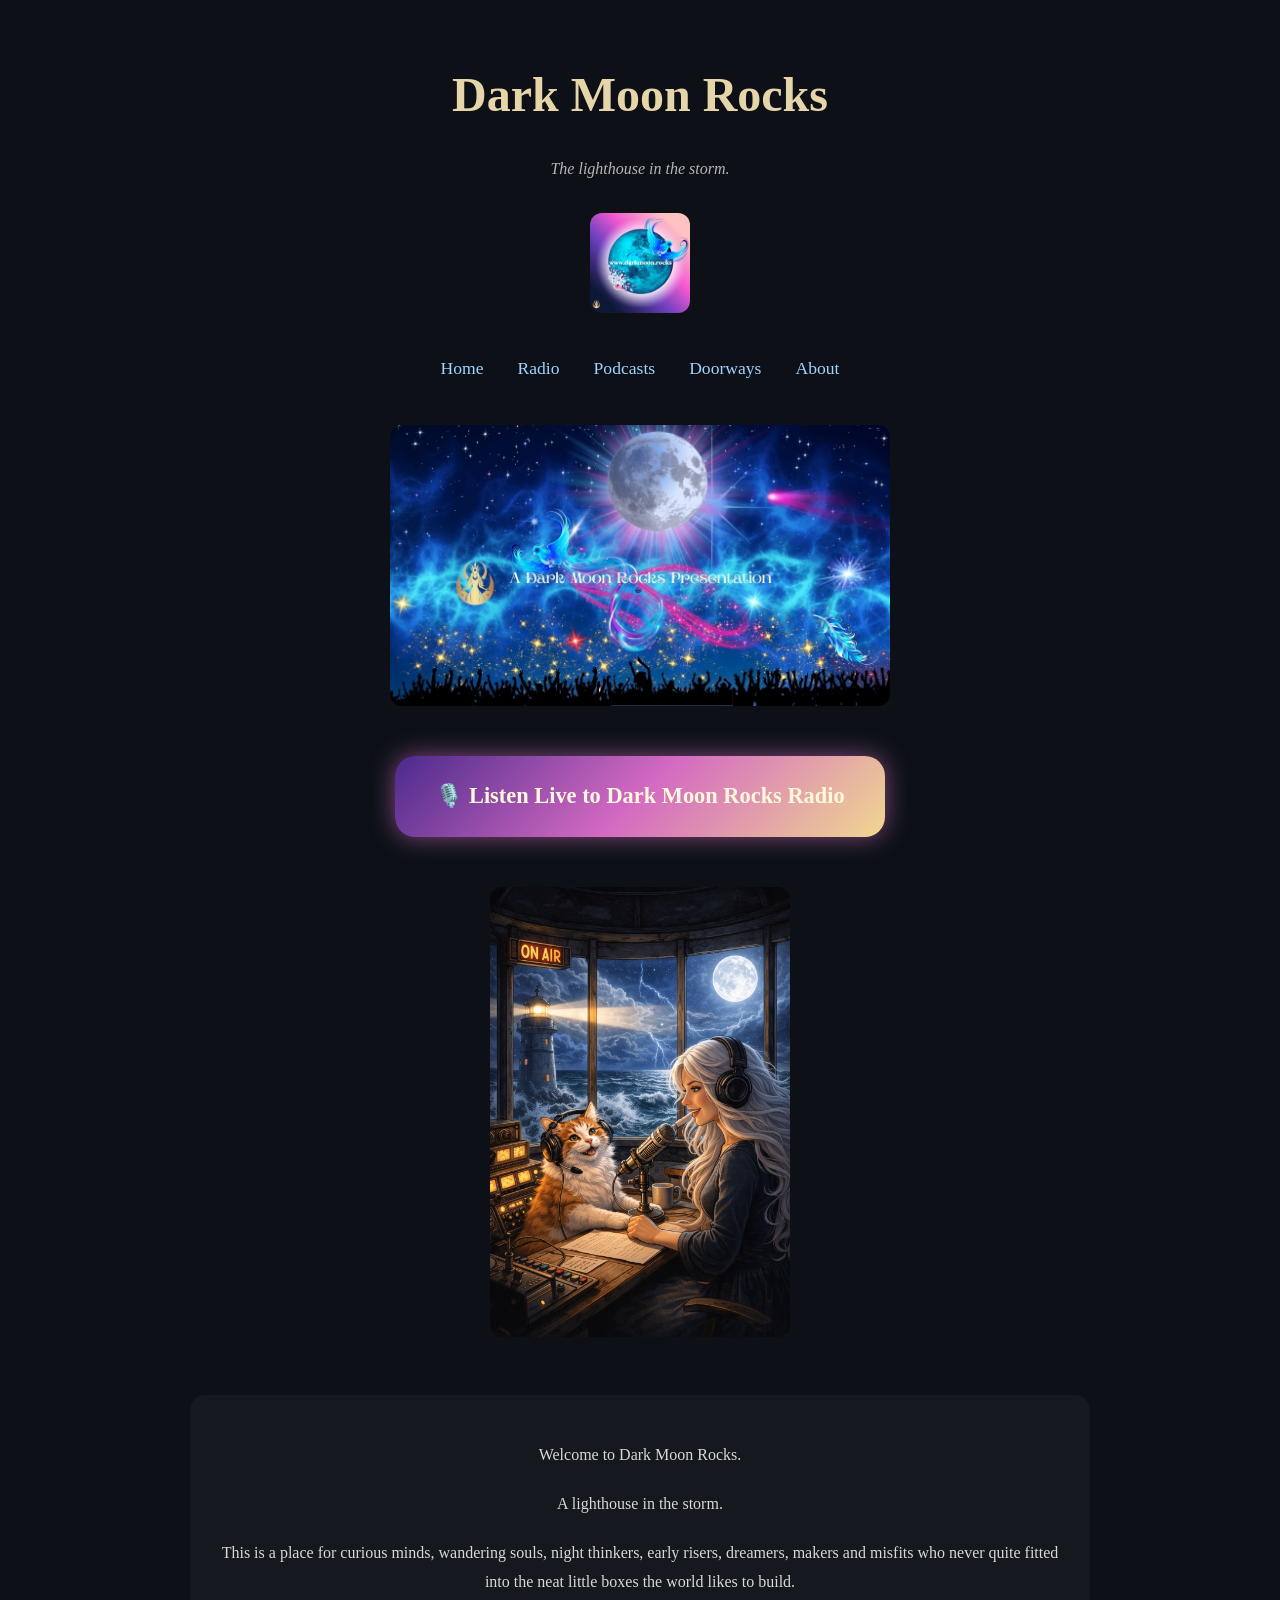
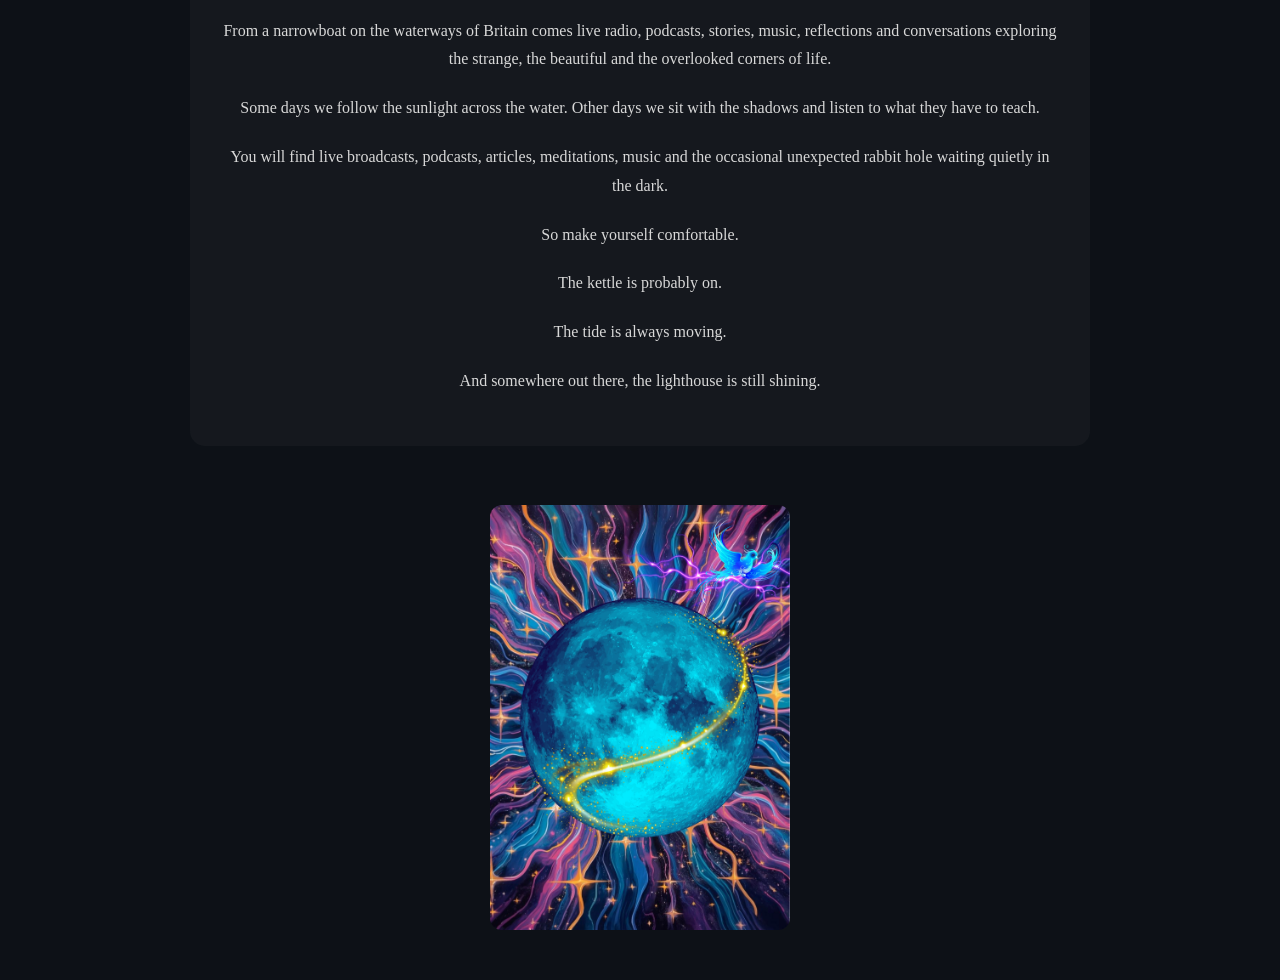
==== index.html @ 667dc3e7 "Add files via upload" ====
<!DOCTYPE html>
<html>
<head>
    <title>Dark Moon Rocks</title>
    <link rel="stylesheet" href="styles.css">
</head>

<body>

    <h1>Dark Moon Rocks</h1>

    <p class="tagline">The lighthouse in the storm.</p> 
<img src="images/logo-dmr-new.jpg" alt="Dark Moon Logo" width="100">
  
 <nav>
        <a href="index.html">Home</a>
        <a href="radio.html">Radio</a>
        <a href="podcasts.html">Podcasts</a>
        <a href="doorways.html">Doorways</a>
        <a href="about.html">About</a>
    </nav>
    <p>
     <img src="images/Dark-Moon-Magic.jpg" alt="Dark Moon Logo" width="500">
     
    <div class="big-button">
        <a href="https://radio.darkmoon.rocks/listen/dark_moon_rocks/radio.mp3" target="_blank">
                    🎙️ Listen Live to Dark Moon Rocks Radio
        </a>
    </div>
</p>

    <img src="images/catandlighthouse.png" alt="Dark Moon lighthouse" width="300">
  <br> 

<div class="content">

        <p>Welcome to Dark Moon Rocks.</p>

        <p>A lighthouse in the storm.</p>

        <p>This is a place for curious minds, wandering souls, night thinkers, early risers, dreamers, makers and misfits who never quite fitted into the neat little boxes the world likes to build.</p>

        <p>From a narrowboat on the waterways of Britain comes live radio, podcasts, stories, music, reflections and conversations exploring the strange, the beautiful and the overlooked corners of life.</p>

        <p>Some days we follow the sunlight across the water. Other days we sit with the shadows and listen to what they have to teach.</p>

        <p>You will find live broadcasts, podcasts, articles, meditations, music and the occasional unexpected rabbit hole waiting quietly in the dark.</p>

        <p>So make yourself comfortable.</p>

        <p>The kettle is probably on.</p>

        <p>The tide is always moving.</p>

        <p>And somewhere out there, the lighthouse is still shining.</p>

    </div>
<br>
    <div class="gallery">
 <img src="images/station-image-5.jpg" alt="Dark Moon station image 5" width="300">
    </div>

</body>
</html>
---- styles.css ----
body {
    background-color: #0d1117;
    color: #d8d8d8;
    font-family: Georgia, serif;
    max-width: 900px;
    margin: auto;
    padding: 20px;
    line-height: 1.8;
    text-align: center;
}

h1 {
    text-align: center;
    color: #e6d5a8;
    font-size: 3em;
    margin-bottom: 10px;
}

p {
    margin-bottom: 20px;
}

nav {
    text-align: center;
    margin: 40px 0;
}

nav a {
    color: #9fd3ff;
    text-decoration: none;
    margin: 0 15px;
    font-size: 1.1em;
}

nav a:hover {
    color: #ffffff;
}

img {
    max-width: 100%;
    height: auto;
    display: block;
    margin: 30px auto;
    border-radius: 12px;
}

.tagline {
    text-align: center;
    font-style: italic;
    color: #b5b5b5;
    margin-bottom: 30px;
}

.content {
    background: rgba(255,255,255,0.03);
    padding: 30px;
    border-radius: 15px;
}
.big-button {
    text-align: center;
    margin: 50px 0;
}

.big-button a {
    display: inline-block;
    padding: 20px 40px;
    font-size: 1.4rem;
    text-decoration: none;
    border-radius: 20px;
    background: linear-gradient(135deg, #4b2a8c, #d46ac2, #f0d890);
    color: #fff8dc;
    font-weight: bold;
    box-shadow: 0 0 25px rgba(212,106,194,0.6);
    transition: all 0.3s ease;
}

.big-button a:hover {
    transform: scale(1.05);
    box-shadow: 0 0 40px rgba(240,216,144,0.8);
}.small-button {
    display: inline-block;
    padding: 10px 22px;
    margin: 8px;
    background: linear-gradient(135deg, #5c3a9e, #8f5bc7);
    color: #f5e6c8;
    text-decoration: none;
    border-radius: 10px;
    font-weight: bold;
    box-shadow: 0 0 10px rgba(143, 91, 199, 0.4);
    transition: all 0.3s ease;
}

.small-button:hover {
    transform: translateY(-2px);
    box-shadow: 0 0 18px rgba(143, 91, 199, 0.8);
    background: linear-gradient(135deg, #7b52c0, #b27de3);
}
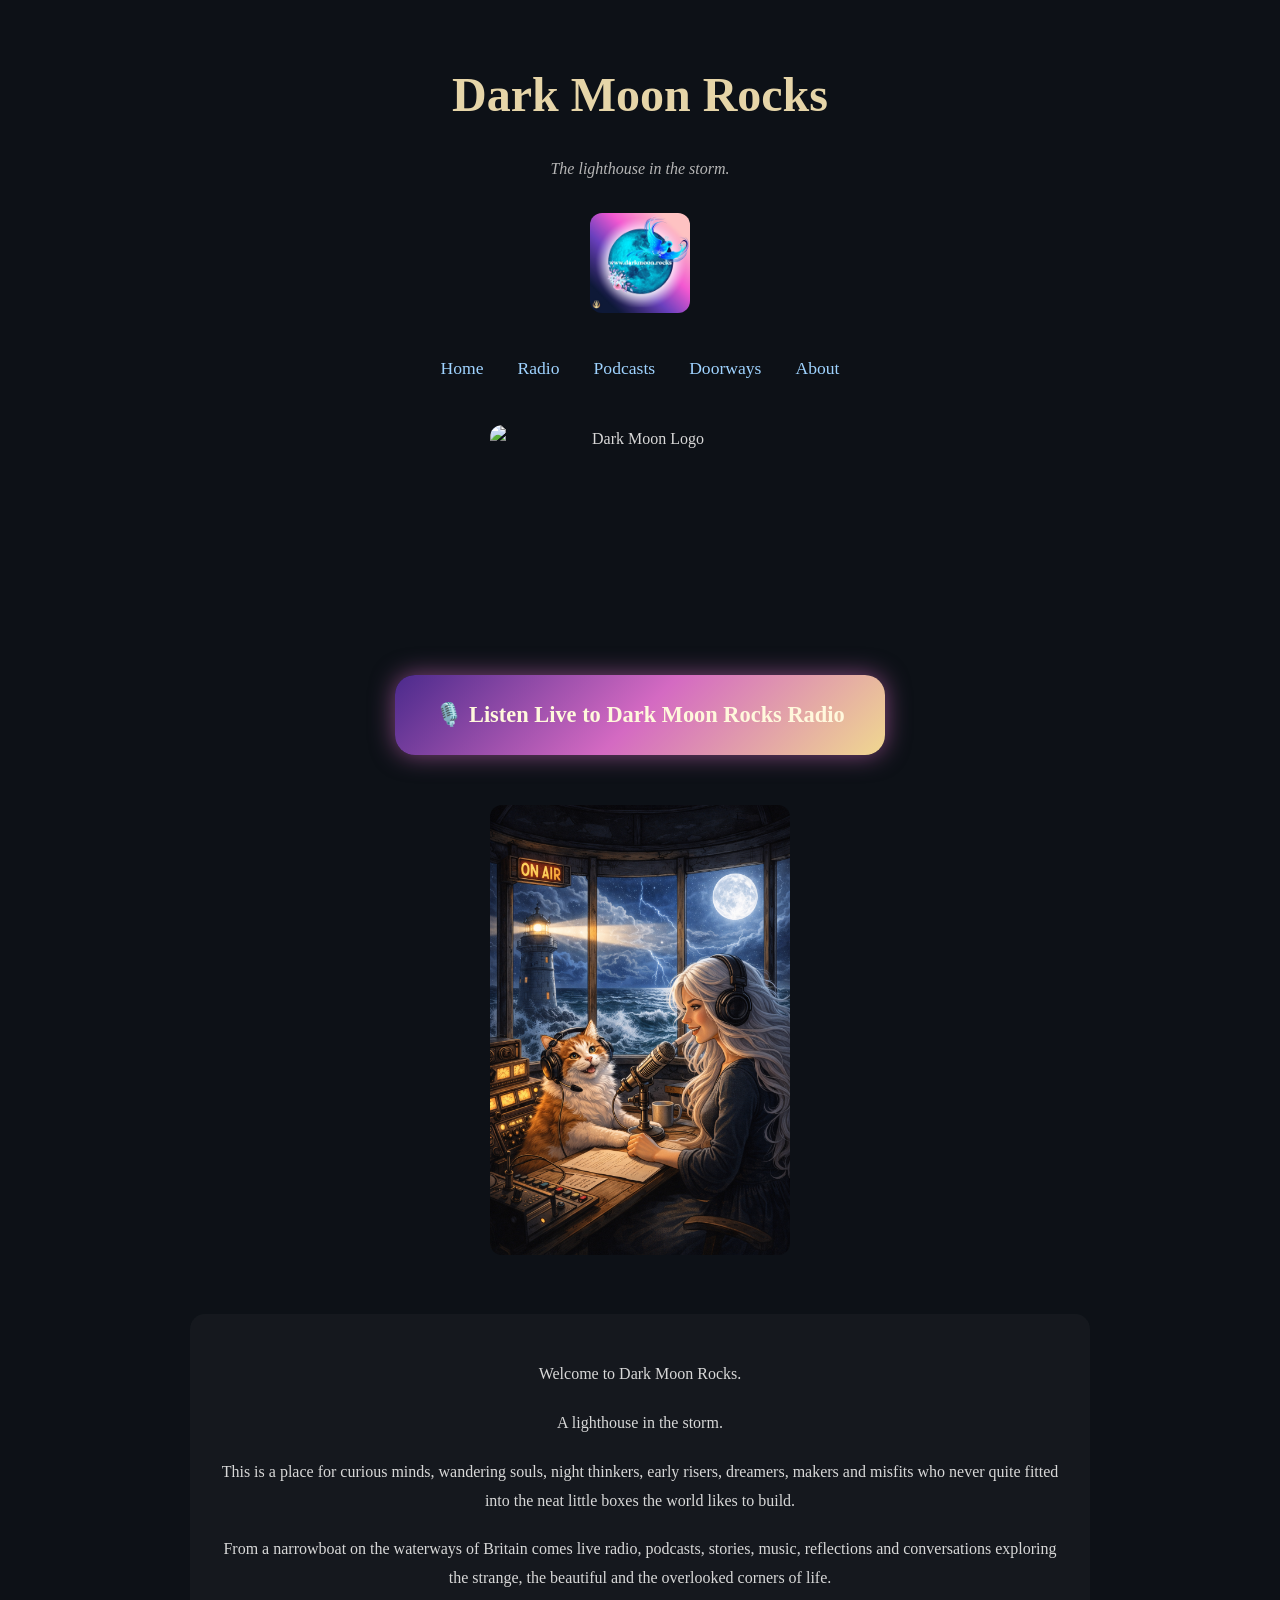
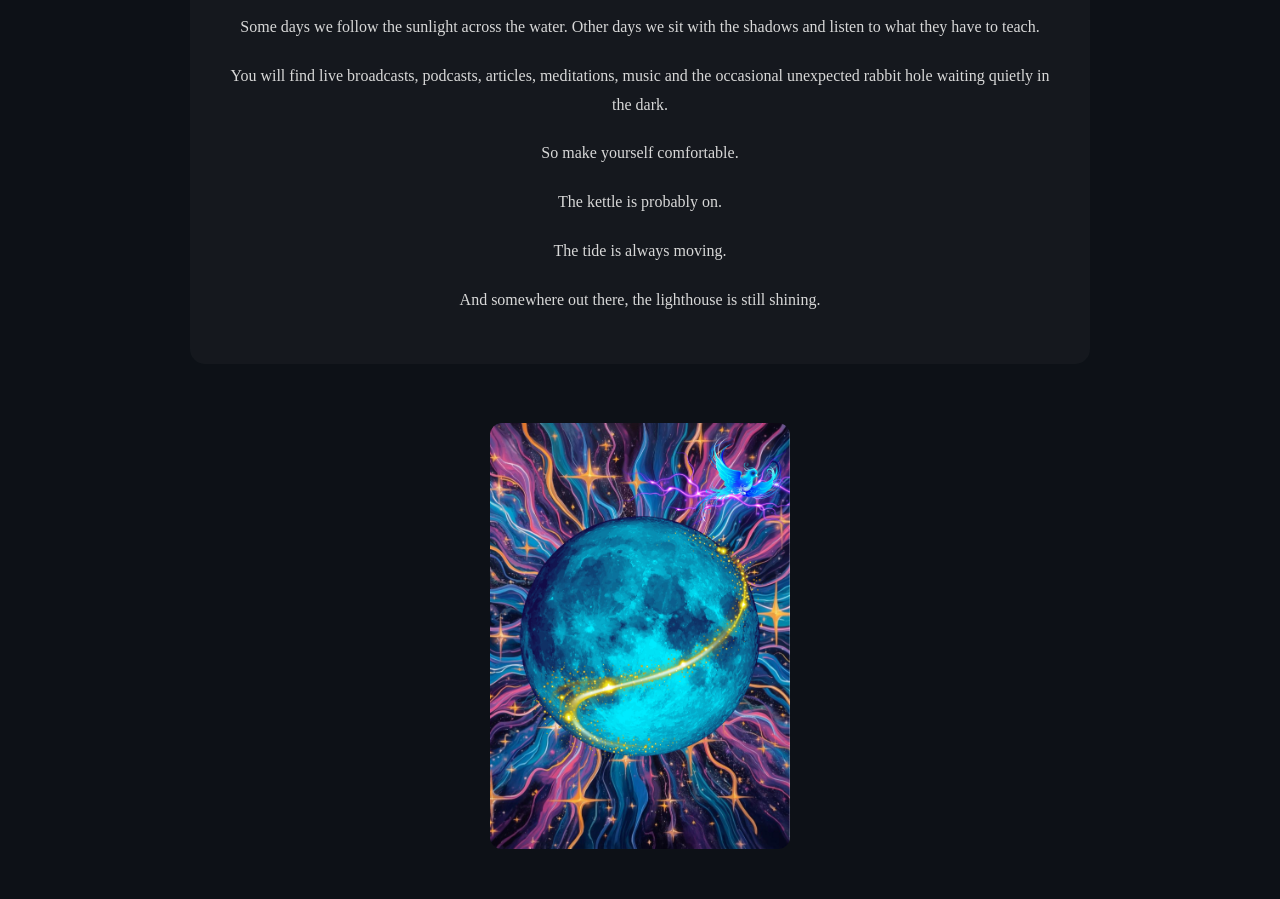
==== commit 6a80809b: "Add files via upload" ====
--- a/index.html
+++ b/index.html
@@ -20,7 +20,7 @@
         <a href="about.html">About</a>
     </nav>
     <p>
-     <img src="images/Dark-Moon-Magic.jpg" alt="Dark Moon Logo" width="500">
+     <img src="images/Chaos-lab.png" alt="Dark Moon Logo" height="200" width="300">
      
     <div class="big-button">
         <a href="https://radio.darkmoon.rocks/listen/dark_moon_rocks/radio.mp3" target="_blank">
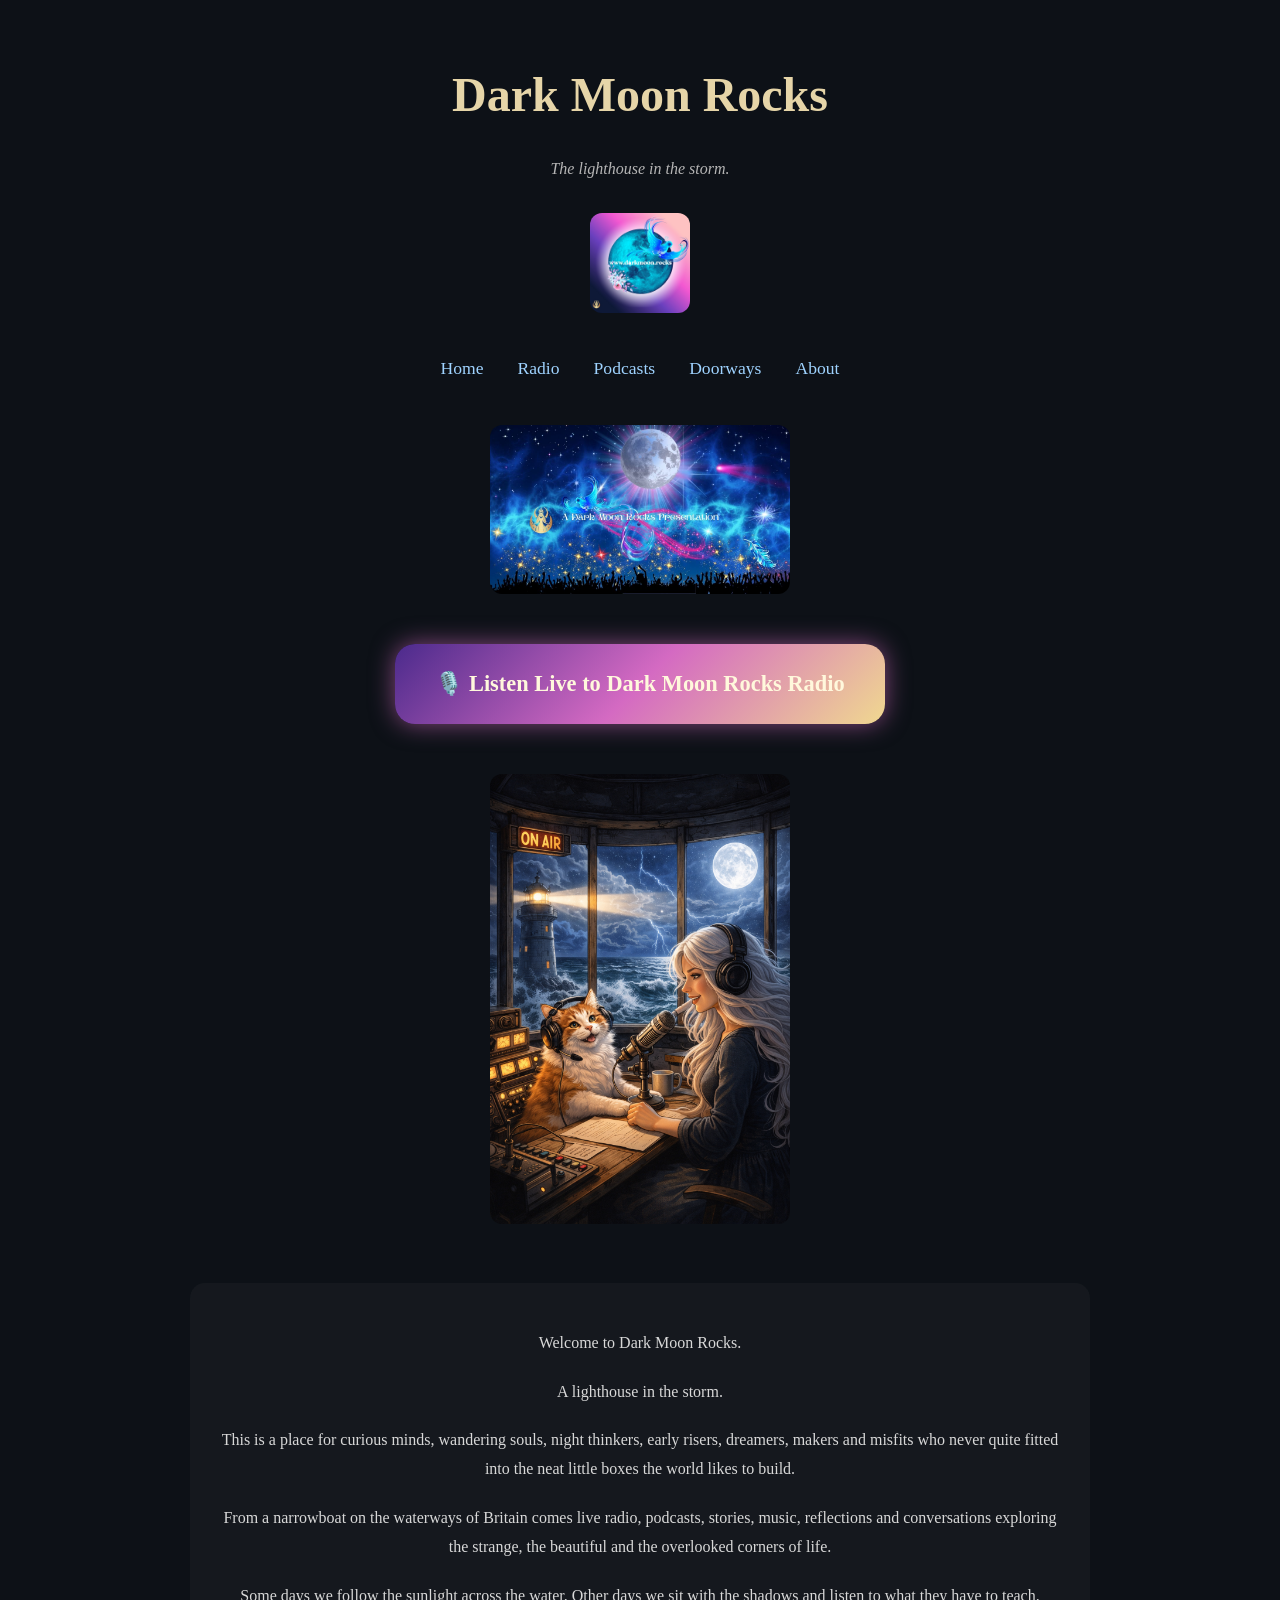
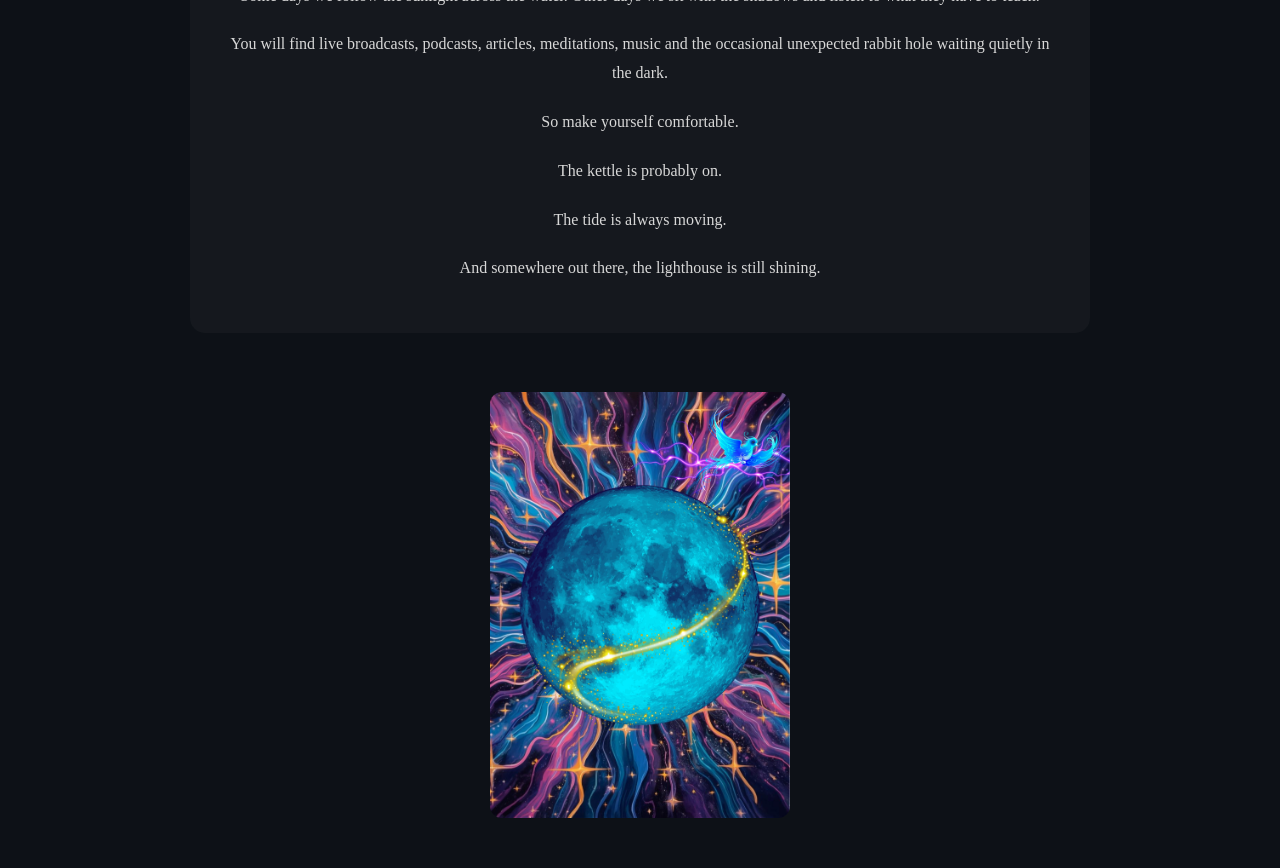
==== commit 848b973c: "Add files via upload" ====
--- a/index.html
+++ b/index.html
@@ -20,7 +20,7 @@
         <a href="about.html">About</a>
     </nav>
     <p>
-     <img src="images/Chaos-lab.png" alt="Dark Moon Logo" height="200" width="300">
+     <img src="images/Dark-Moon-Magic.jpg" alt="Dark Moon Logo" height="200" width="300">
      
     <div class="big-button">
         <a href="https://radio.darkmoon.rocks/listen/dark_moon_rocks/radio.mp3" target="_blank">
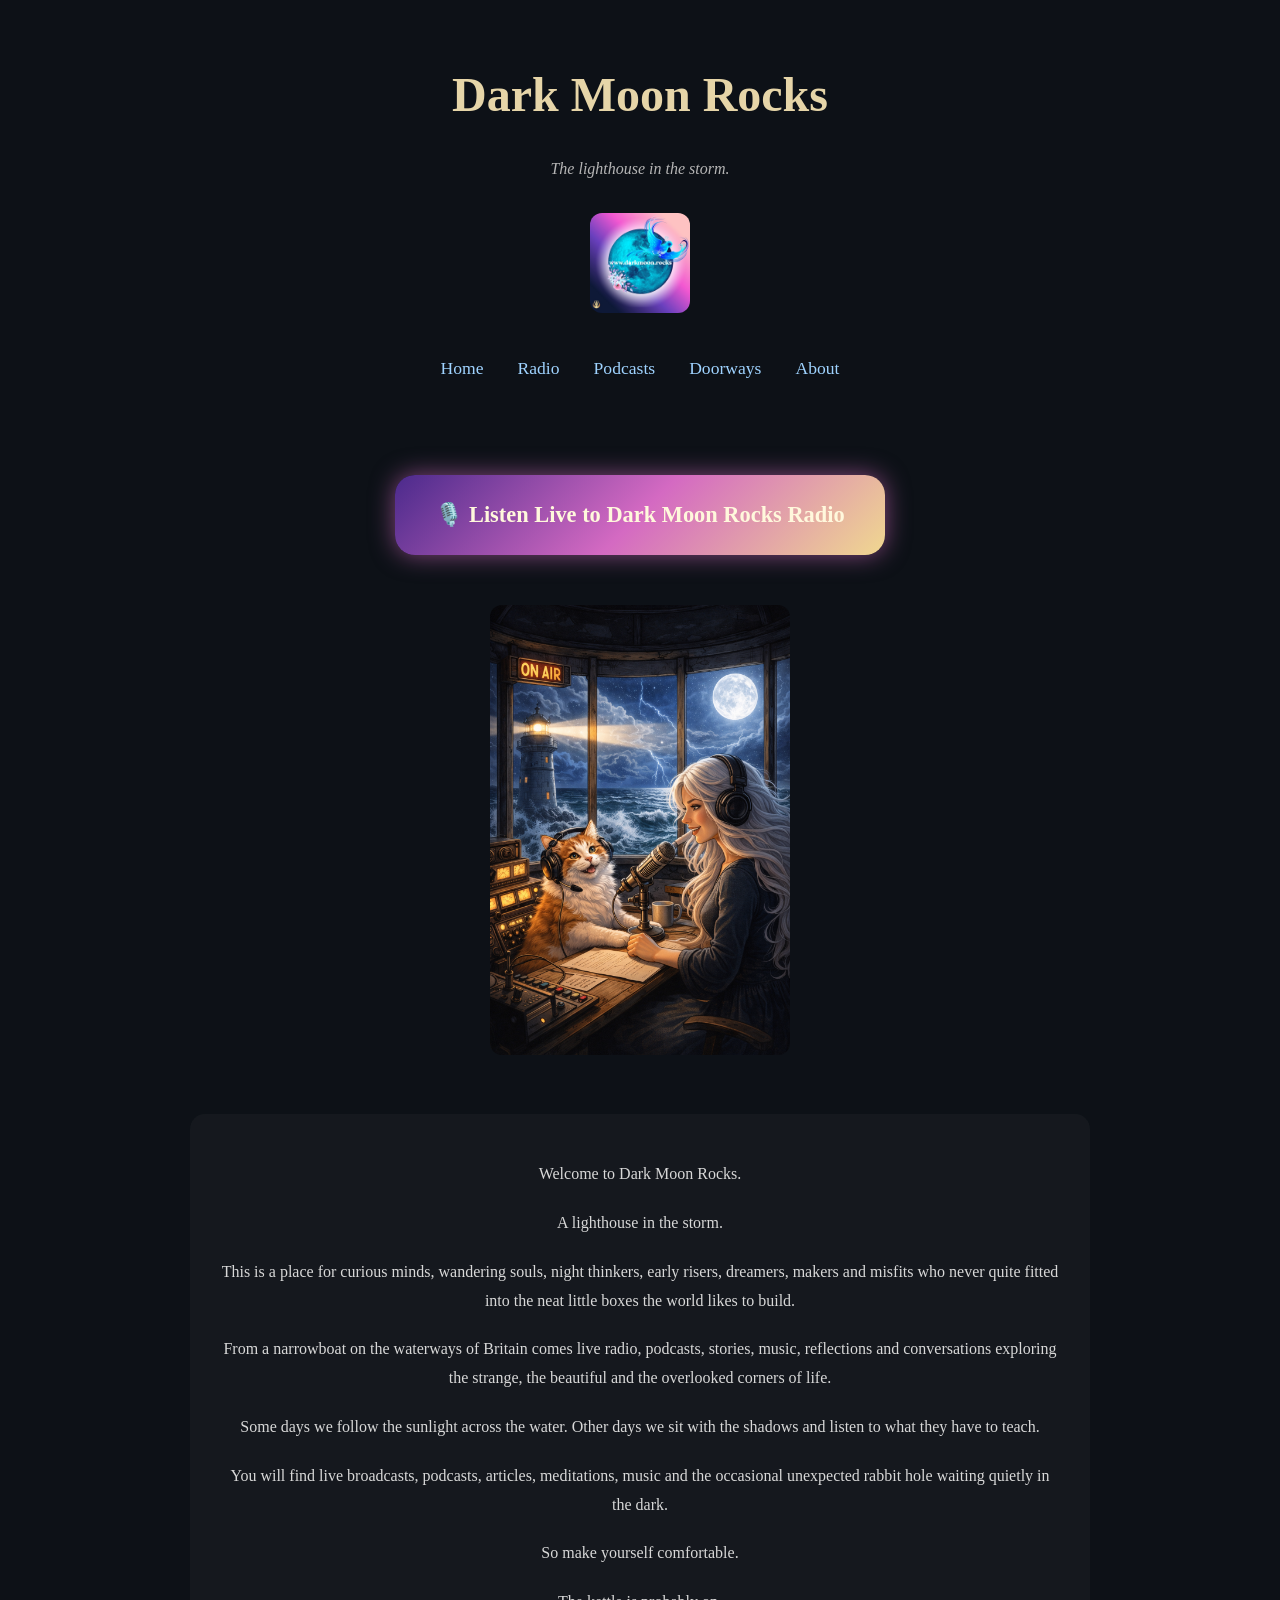
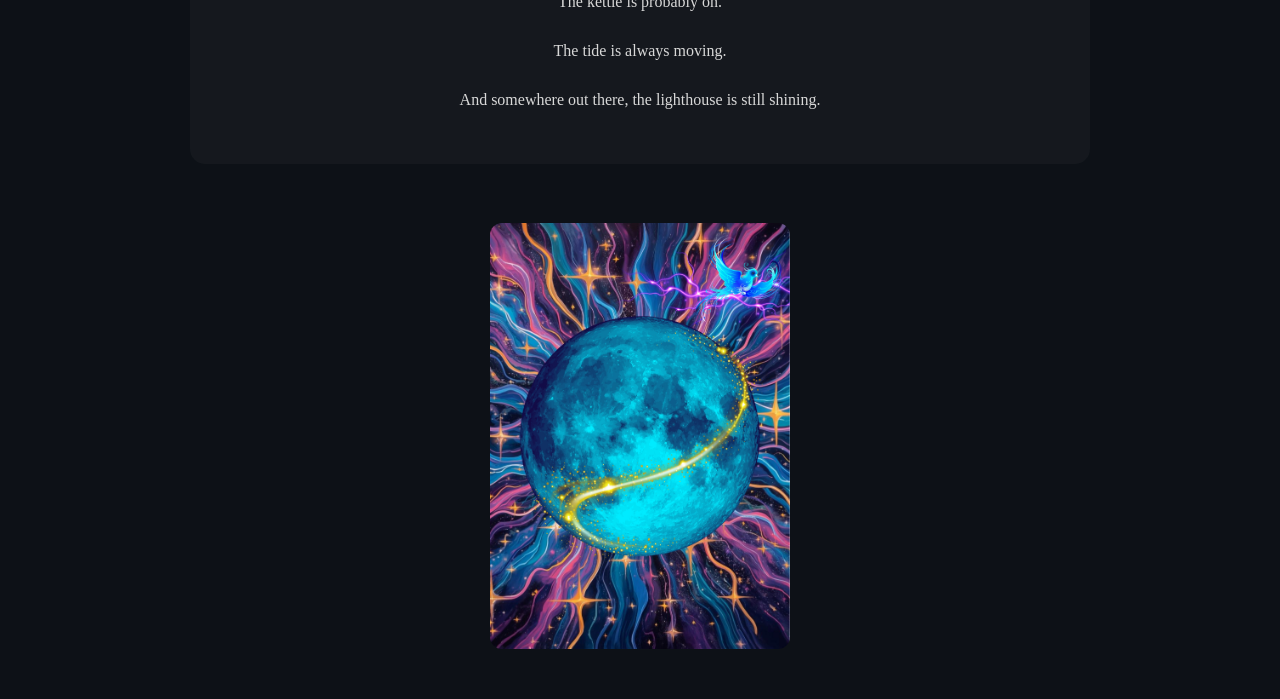
==== commit b71d884e: "Add files via upload" ====
--- a/index.html
+++ b/index.html
@@ -20,7 +20,7 @@
         <a href="about.html">About</a>
     </nav>
     <p>
-     <img src="images/Dark-Moon-Magic.jpg" alt="Dark Moon Logo" height="200" width="300">
+     <img src="images/Dark-Moon-Magic.jpg" alt="Dark Moon Logo" height="300" width="00">
      
     <div class="big-button">
         <a href="https://radio.darkmoon.rocks/listen/dark_moon_rocks/radio.mp3" target="_blank">
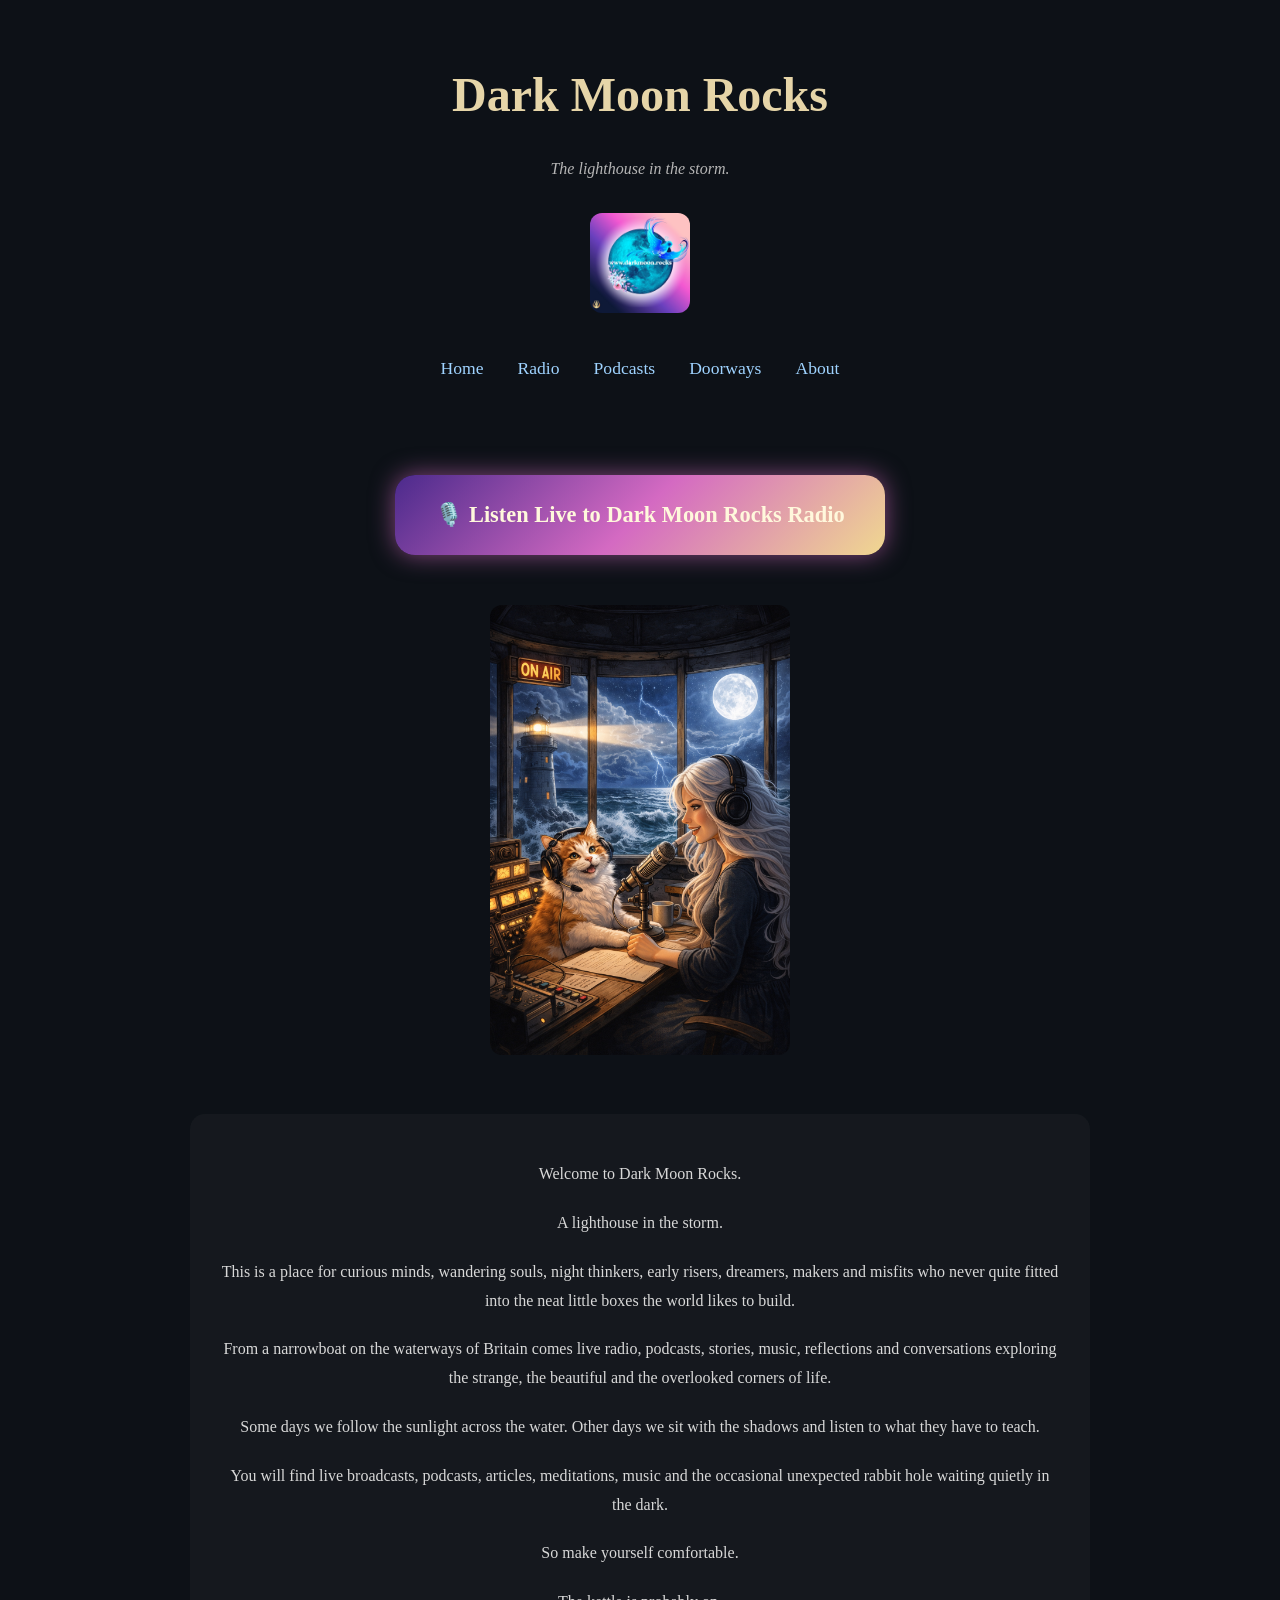
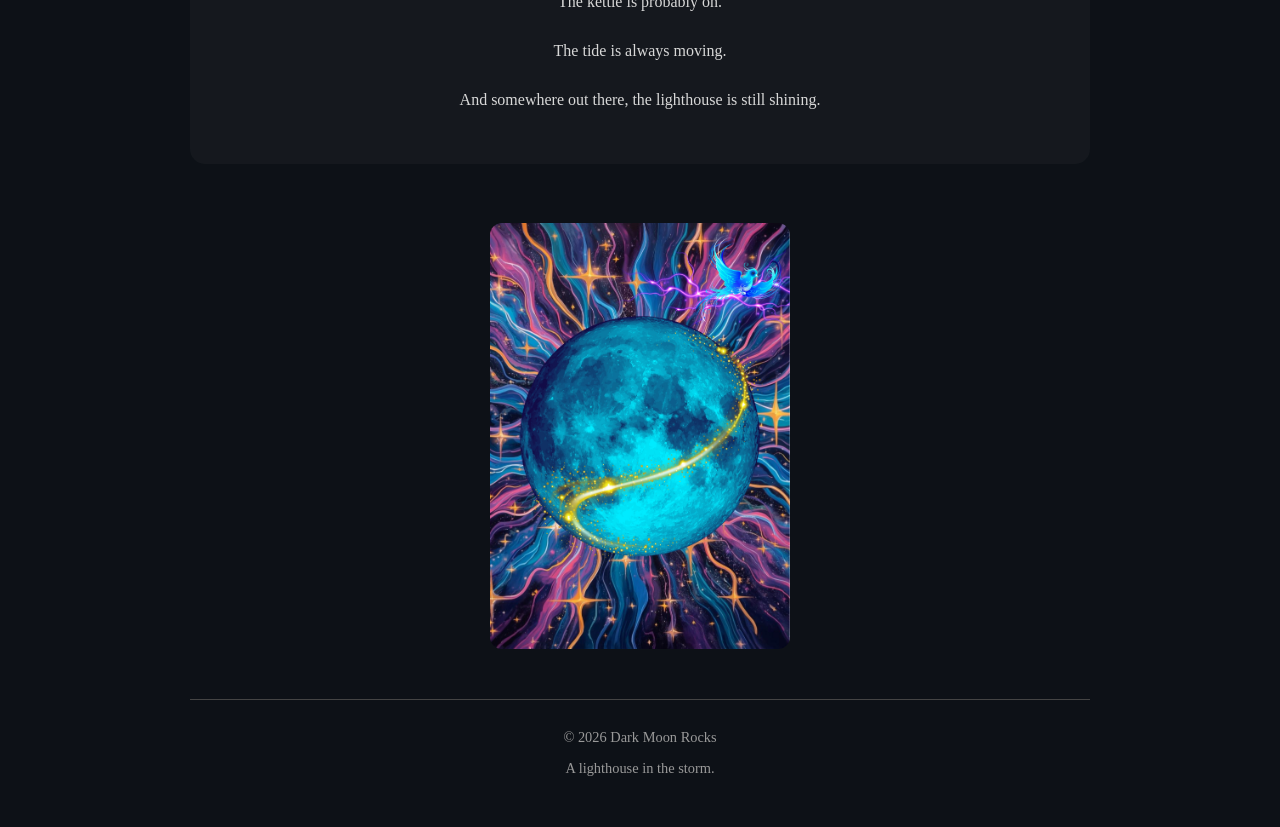
==== commit 29c4406d: "Add files via upload" ====
--- a/index.html
+++ b/index.html
@@ -1,6 +1,9 @@
 <!DOCTYPE html>
 <html>
 <head>
+    <link rel="manifest" href="manifest.json">
+<meta name="theme-color" content="#0b0f14">
+
     <title>Dark Moon Rocks</title>
     <link rel="stylesheet" href="styles.css">
 </head>
@@ -59,6 +62,10 @@
     <div class="gallery">
  <img src="images/station-image-5.jpg" alt="Dark Moon station image 5" width="300">
     </div>
-
+<footer>
+    <p>© 2026 Dark Moon Rocks</p>
+    <p>A lighthouse in the storm.</p>
+</footer>
+<script src="app.js"></script>
 </body>
 </html>
--- a/styles.css
+++ b/styles.css
@@ -94,4 +94,16 @@
     transform: translateY(-2px);
     box-shadow: 0 0 18px rgba(143, 91, 199, 0.8);
     background: linear-gradient(135deg, #7b52c0, #b27de3);
+}
+footer {
+    margin-top: 50px;
+    padding: 20px;
+    text-align: center;
+    font-size: 0.9em;
+    color: #999;
+    border-top: 1px solid #444;
+}
+
+footer p {
+    margin: 5px 0;
 }
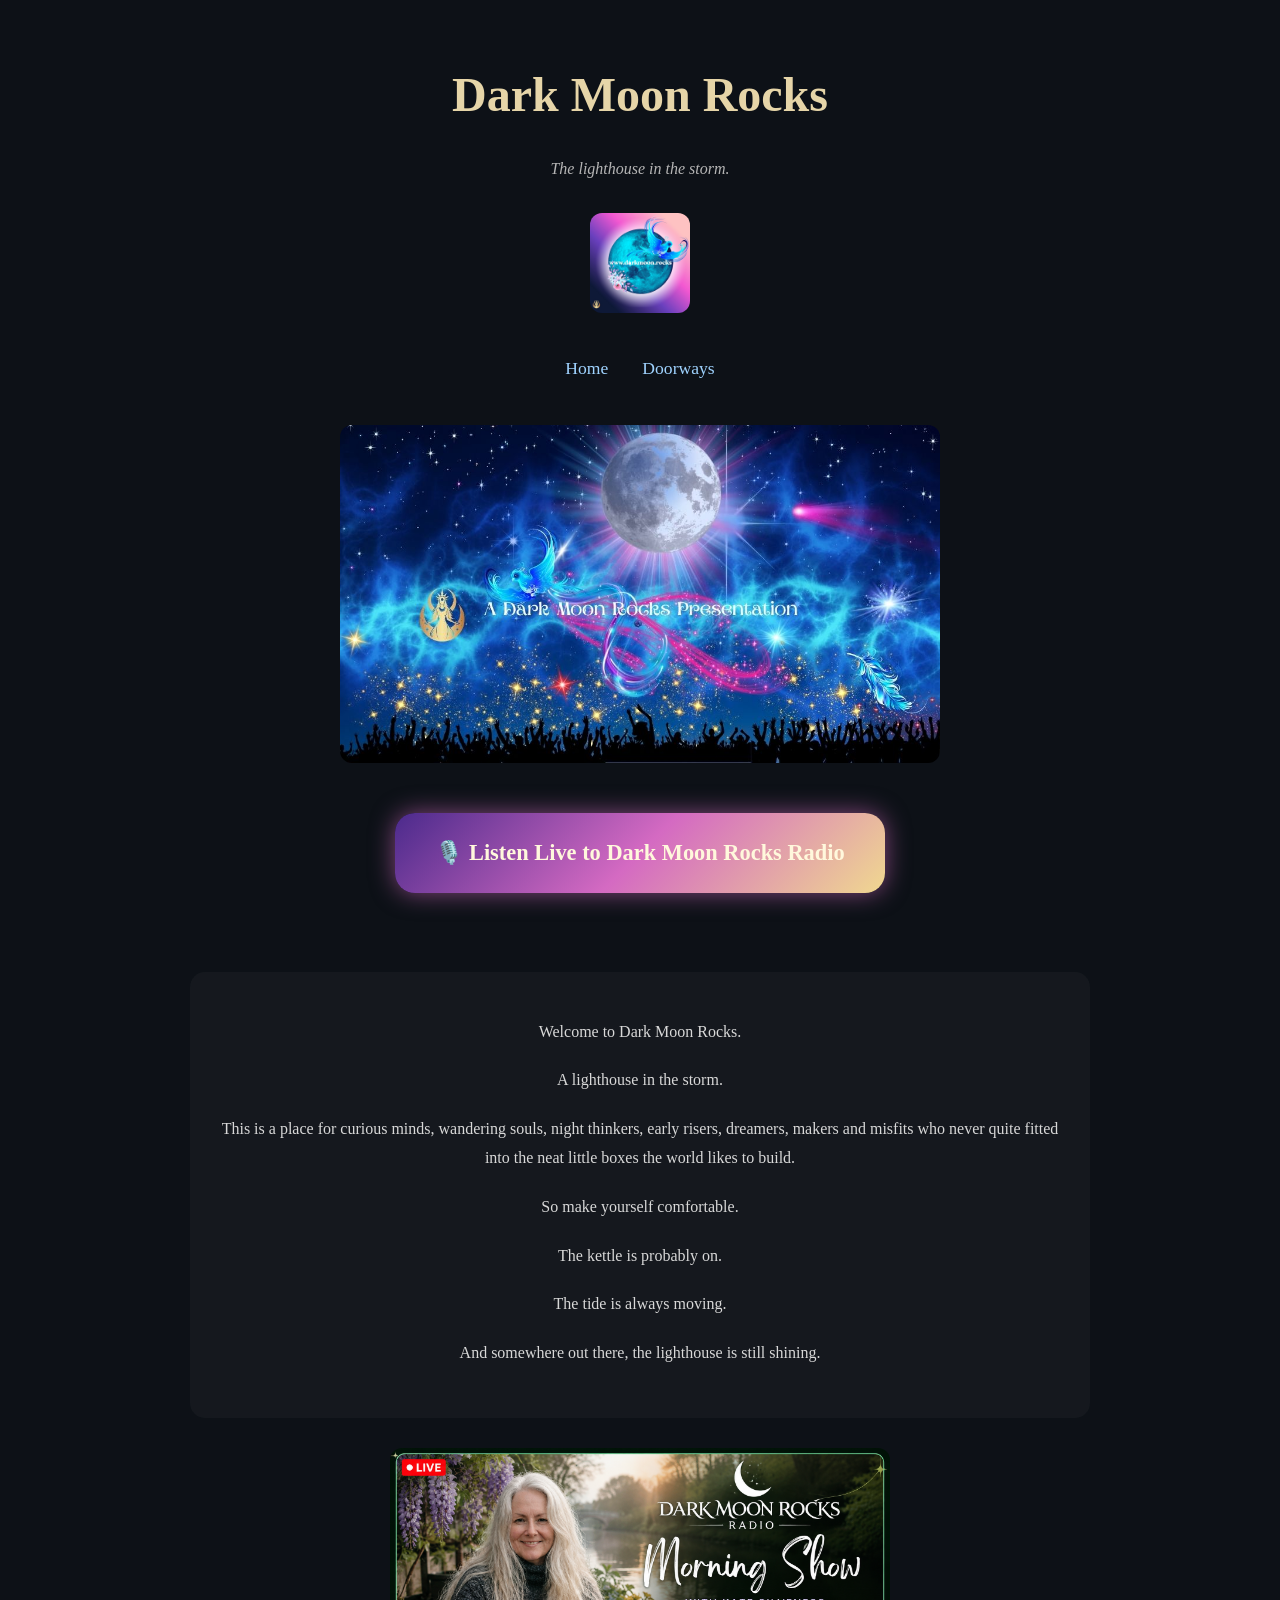
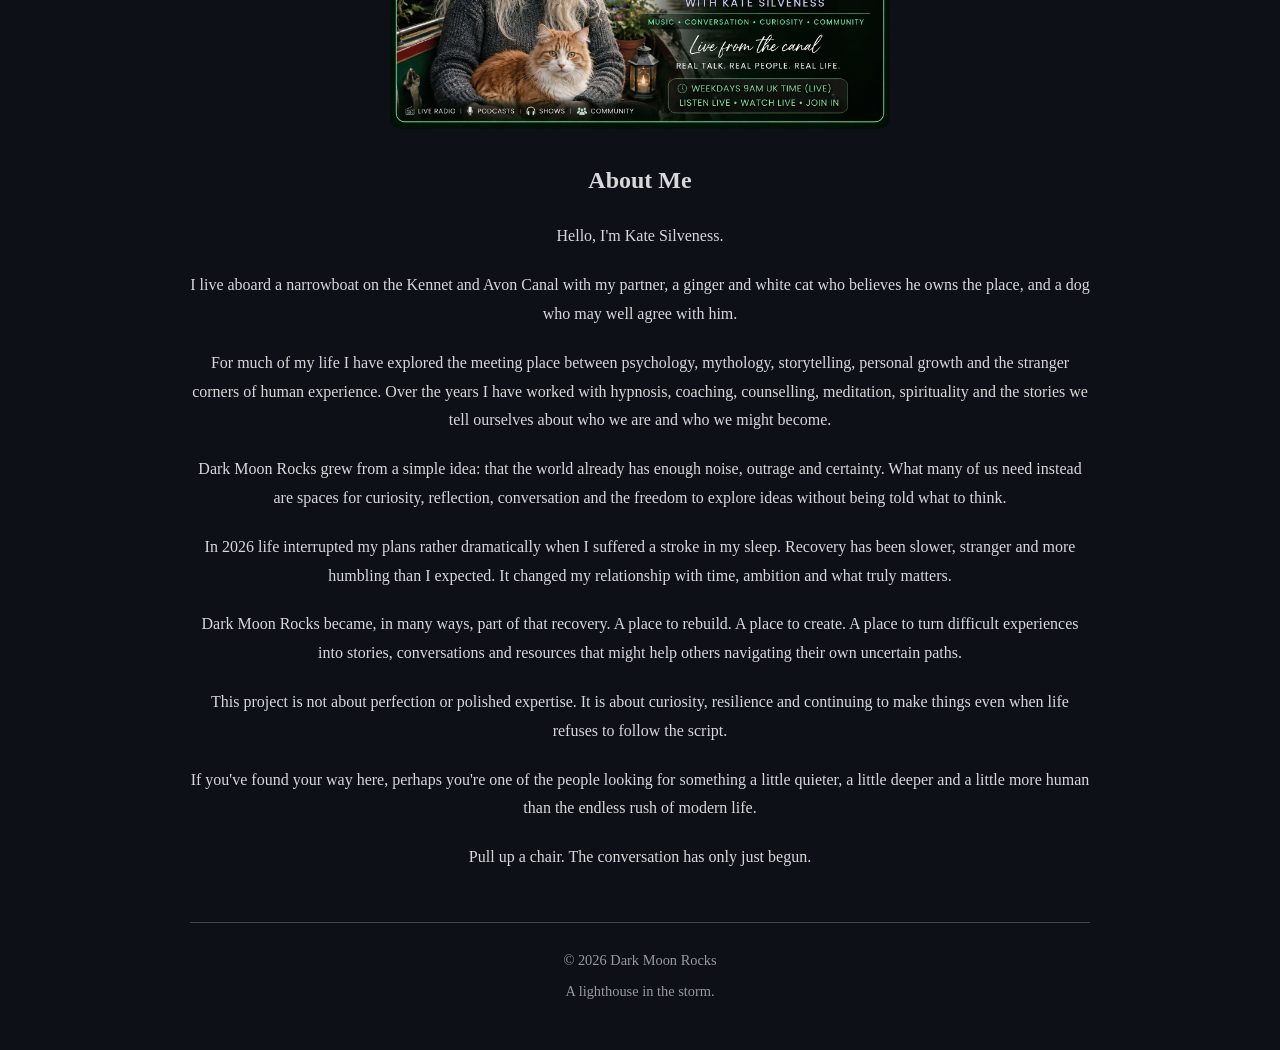
==== commit 786ff36b: "Add files via upload" ====
--- a/index.html
+++ b/index.html
@@ -17,22 +17,19 @@
   
  <nav>
         <a href="index.html">Home</a>
-        <a href="radio.html">Radio</a>
-        <a href="podcasts.html">Podcasts</a>
         <a href="doorways.html">Doorways</a>
-        <a href="about.html">About</a>
     </nav>
     <p>
-     <img src="images/Dark-Moon-Magic.jpg" alt="Dark Moon Logo" height="300" width="00">
-     
+
+     <a href="https://radio.darkmoon.rocks/listen/dark_moon_rocks/radio.mp3">
+    <img src="images/Dark-Moon-Magic.jpg"height="200" width="600" alt="Listen Live">
+</a>
     <div class="big-button">
         <a href="https://radio.darkmoon.rocks/listen/dark_moon_rocks/radio.mp3" target="_blank">
                     🎙️ Listen Live to Dark Moon Rocks Radio
         </a>
     </div>
 </p>
-
-    <img src="images/catandlighthouse.png" alt="Dark Moon lighthouse" width="300">
   <br> 
 
 <div class="content">
@@ -43,12 +40,6 @@
 
         <p>This is a place for curious minds, wandering souls, night thinkers, early risers, dreamers, makers and misfits who never quite fitted into the neat little boxes the world likes to build.</p>
 
-        <p>From a narrowboat on the waterways of Britain comes live radio, podcasts, stories, music, reflections and conversations exploring the strange, the beautiful and the overlooked corners of life.</p>
-
-        <p>Some days we follow the sunlight across the water. Other days we sit with the shadows and listen to what they have to teach.</p>
-
-        <p>You will find live broadcasts, podcasts, articles, meditations, music and the occasional unexpected rabbit hole waiting quietly in the dark.</p>
-
         <p>So make yourself comfortable.</p>
 
         <p>The kettle is probably on.</p>
@@ -58,10 +49,43 @@
         <p>And somewhere out there, the lighthouse is still shining.</p>
 
     </div>
-<br>
-    <div class="gallery">
- <img src="images/station-image-5.jpg" alt="Dark Moon station image 5" width="300">
-    </div>
+<img src="images/Morningshowme.png" alt="Dark Moon Rocks image" width="500">
+
+    <h2>About Me</h2>
+
+<p>
+Hello, I'm Kate Silveness.
+</p>
+<p>
+I live aboard a narrowboat on the Kennet and Avon Canal with my partner, a ginger and white cat who believes he owns the place, and a dog who may well agree with him.
+</p>
+<p>
+For much of my life I have explored the meeting place between psychology, mythology, storytelling, personal growth and the stranger corners of human experience. Over the years I have worked with hypnosis, coaching, counselling, meditation, spirituality and the stories we tell ourselves about who we are and who we might become.
+</p>
+<p>
+Dark Moon Rocks grew from a simple idea: that the world already has enough noise, outrage and certainty. What many of us need instead are spaces for curiosity, reflection, conversation and the freedom to explore ideas without being told what to think.
+</p>
+<p>
+In 2026 life interrupted my plans rather dramatically when I suffered a stroke in my sleep. Recovery has been slower, stranger and more humbling than I expected. It changed my relationship with time, ambition and what truly matters.
+</p>
+<p>
+Dark Moon Rocks became, in many ways, part of that recovery. A place to rebuild. A place to create. A place to turn difficult experiences into stories, conversations and resources that might help others navigating their own uncertain paths.
+</p>
+<p>
+This project is not about perfection or polished expertise. It is about curiosity, resilience and continuing to make things even when life refuses to follow the script.
+</p>
+<p>
+If you've found your way here, perhaps you're one of the people looking for something a little quieter, a little deeper and a little more human than the endless rush of modern life.
+</p>
+<p>
+Pull up a chair.
+The conversation has only just begun.
+</p>
+
+</div>
+
+
+
 <footer>
     <p>© 2026 Dark Moon Rocks</p>
     <p>A lighthouse in the storm.</p>
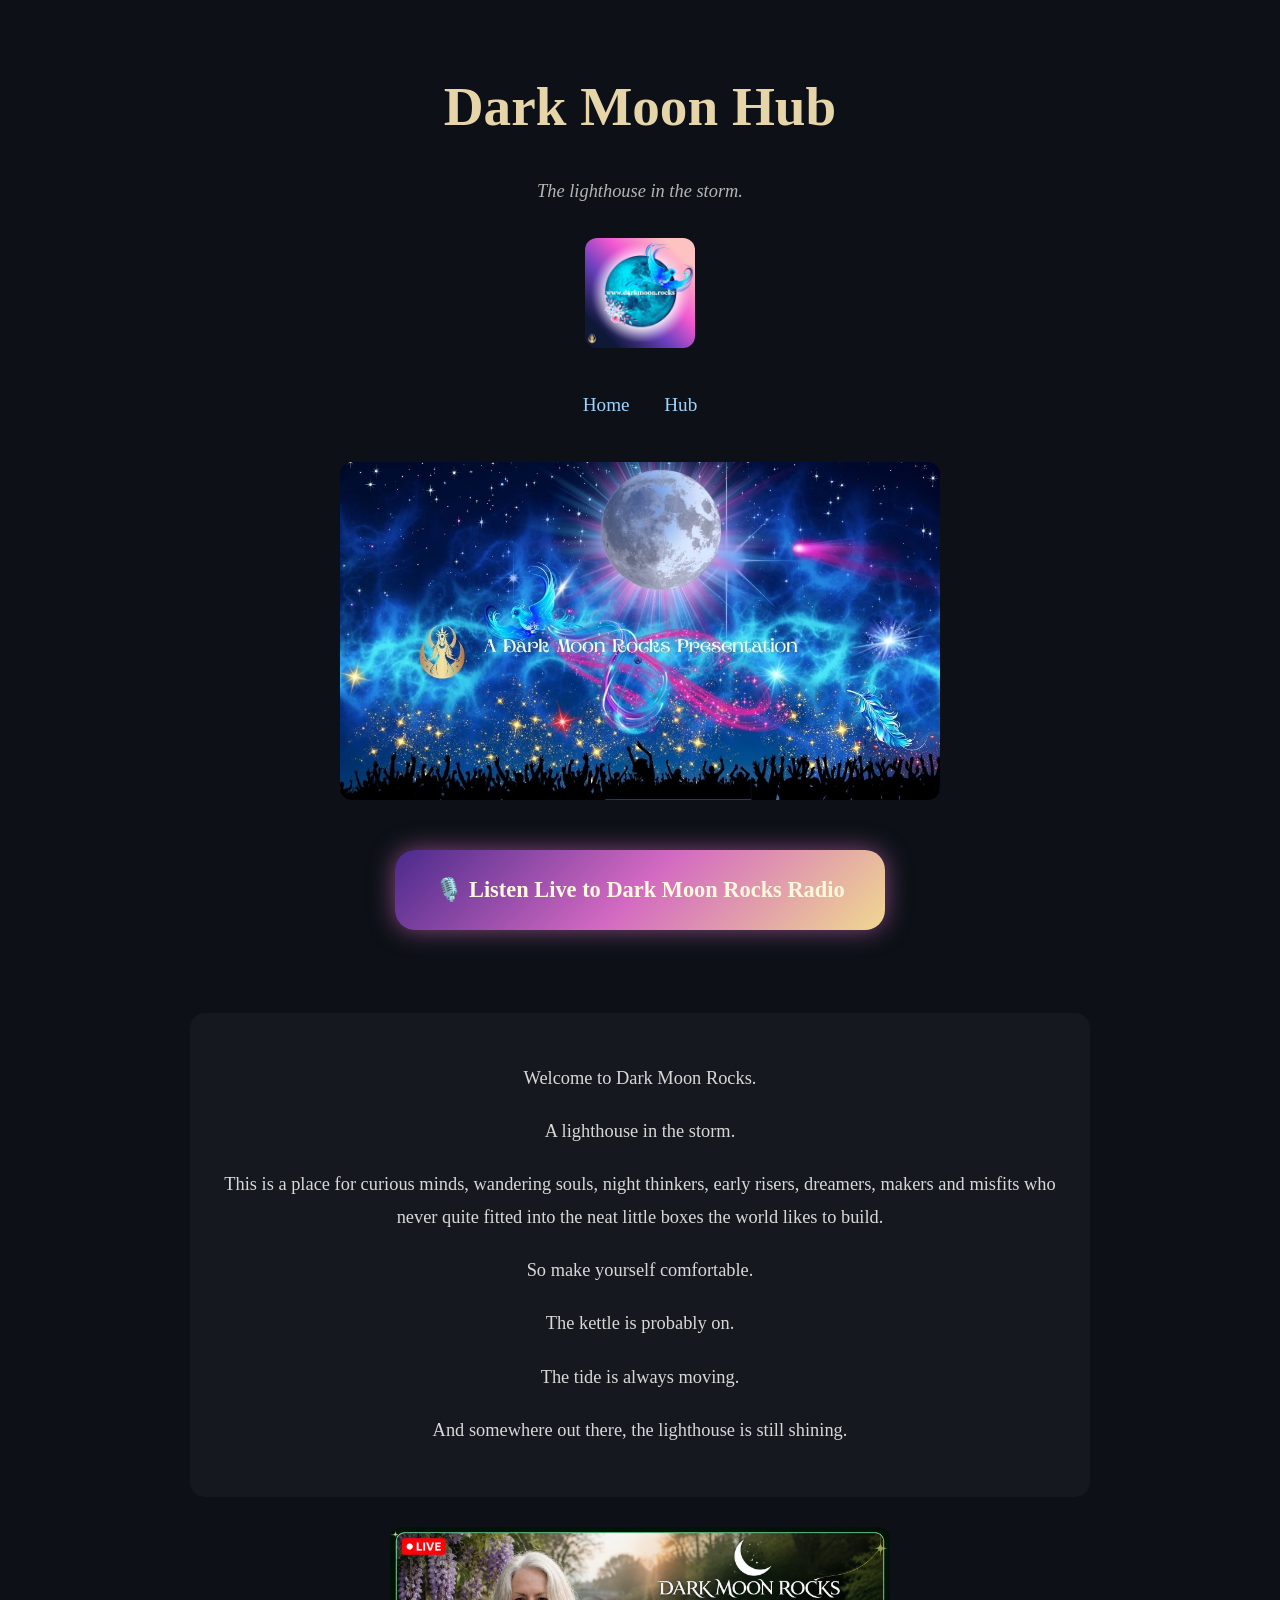
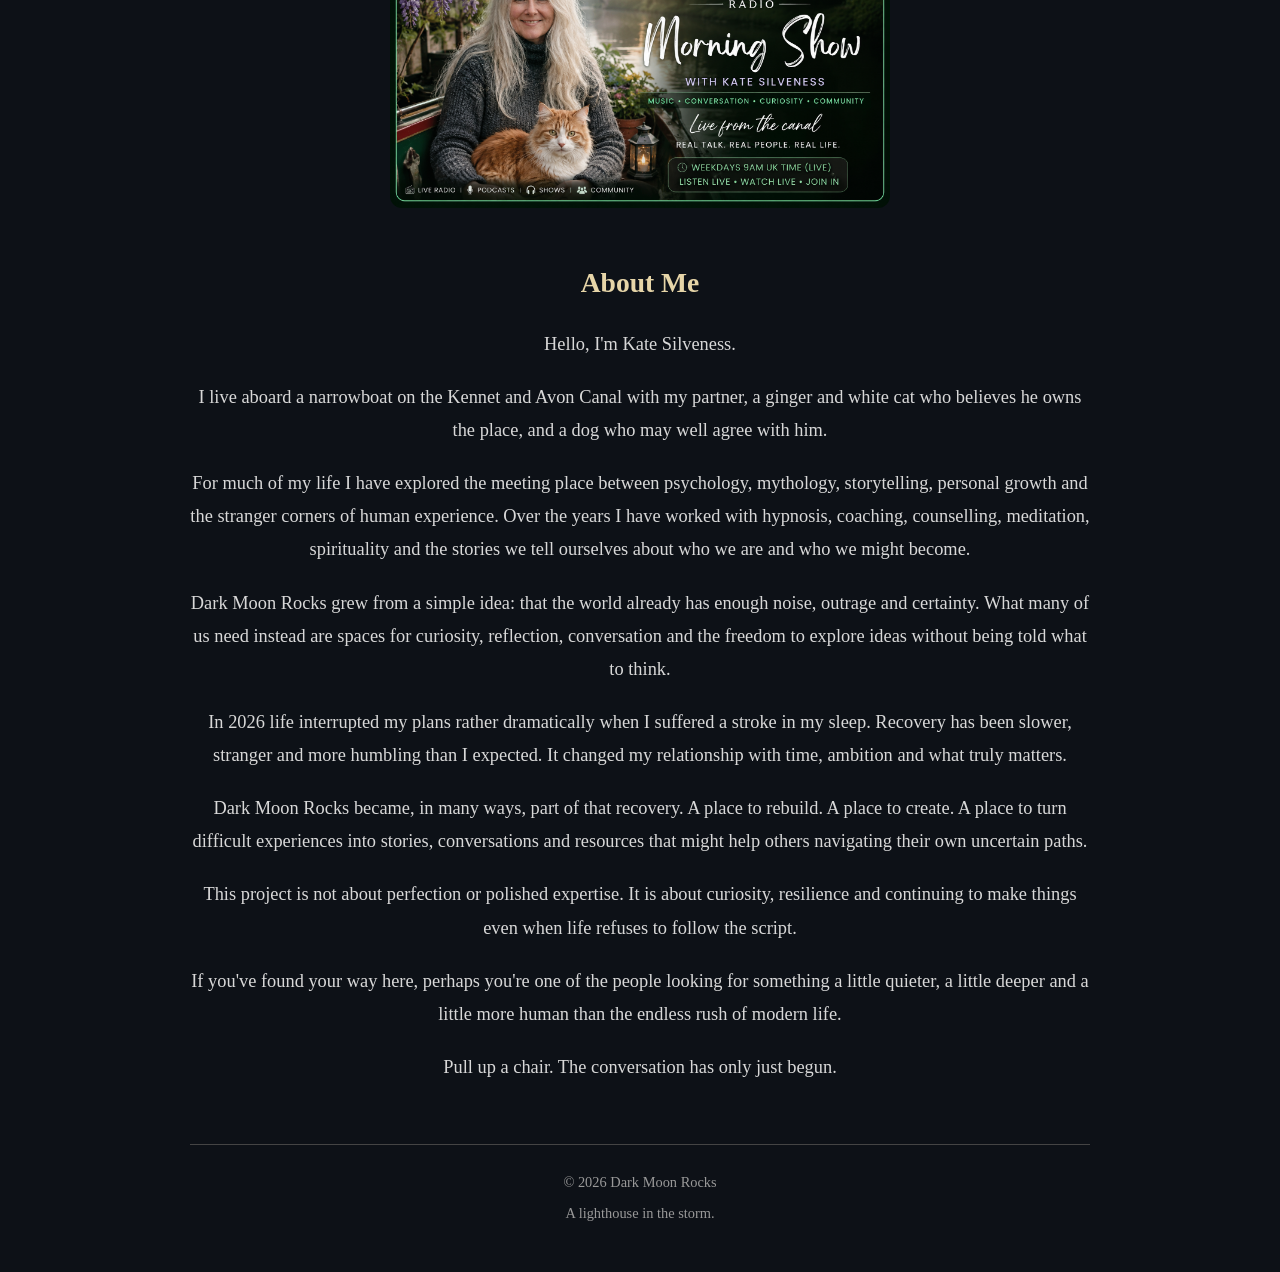
==== commit 5c430d86: "Add files via upload" ====
--- a/index.html
+++ b/index.html
@@ -1,24 +1,33 @@
 <!DOCTYPE html>
-<html>
+<html lang="en">
+
 <head>
+    <meta charset="UTF-8">
+    <meta name="viewport" content="width=device-width, initial-scale=1.0">
+
     <link rel="manifest" href="manifest.json">
-<meta name="theme-color" content="#0b0f14">
+    <meta name="theme-color" content="#0b0f14">
 
-    <title>Dark Moon Rocks</title>
+    <title>Dark Moon Hub</title>
+
     <link rel="stylesheet" href="styles.css">
 </head>
 
 <body>
 
-    <h1>Dark Moon Rocks</h1>
+    <h1>Dark Moon Hub</h1>
 
-    <p class="tagline">The lighthouse in the storm.</p> 
-<img src="images/logo-dmr-new.jpg" alt="Dark Moon Logo" width="100">
-  
- <nav>
+    <p class="tagline">
+        The lighthouse in the storm.
+    </p>
+
+    <img src="images/logo-dmr-new.jpg" alt="Dark Moon Rocks Logo" width="110">
+
+    <nav>
         <a href="index.html">Home</a>
-        <a href="doorways.html">Doorways</a>
+        <a href="doorways.html">Hub</a>
     </nav>
+
     <p>
 
      <a href="https://radio.darkmoon.rocks/listen/dark_moon_rocks/radio.mp3">
--- a/styles.css
+++ b/styles.css
@@ -7,21 +7,31 @@
     padding: 20px;
     line-height: 1.8;
     text-align: center;
+
+    font-size: 1.15rem;
 }
 
+/* ---------- Headings ---------- */
+
 h1 {
-    text-align: center;
     color: #e6d5a8;
     font-size: 3em;
     margin-bottom: 10px;
+}
+
+h2 {
+    color: #e6d5a8;
+    margin-top: 50px;
+    margin-bottom: 20px;
 }
 
 p {
     margin-bottom: 20px;
 }
 
+/* ---------- Navigation ---------- */
+
 nav {
-    text-align: center;
     margin: 40px 0;
 }
 
@@ -29,12 +39,14 @@
     color: #9fd3ff;
     text-decoration: none;
     margin: 0 15px;
-    font-size: 1.1em;
+    font-size: 1.2rem;
 }
 
 nav a:hover {
-    color: #ffffff;
+    color: white;
 }
+
+/* ---------- Images ---------- */
 
 img {
     max-width: 100%;
@@ -44,8 +56,9 @@
     border-radius: 12px;
 }
 
+/* ---------- Intro ---------- */
+
 .tagline {
-    text-align: center;
     font-style: italic;
     color: #b5b5b5;
     margin-bottom: 30px;
@@ -56,8 +69,10 @@
     padding: 30px;
     border-radius: 15px;
 }
+
+/* ---------- Live Radio Button ---------- */
+
 .big-button {
-    text-align: center;
     margin: 50px 0;
 }
 
@@ -67,43 +82,102 @@
     font-size: 1.4rem;
     text-decoration: none;
     border-radius: 20px;
-    background: linear-gradient(135deg, #4b2a8c, #d46ac2, #f0d890);
+    background: linear-gradient(135deg,#4b2a8c,#d46ac2,#f0d890);
     color: #fff8dc;
     font-weight: bold;
-    box-shadow: 0 0 25px rgba(212,106,194,0.6);
-    transition: all 0.3s ease;
+    box-shadow: 0 0 25px rgba(212,106,194,.6);
+    transition: .3s;
 }
 
 .big-button a:hover {
     transform: scale(1.05);
-    box-shadow: 0 0 40px rgba(240,216,144,0.8);
-}.small-button {
+    box-shadow: 0 0 40px rgba(240,216,144,.8);
+}
+
+/* ---------- Hub Buttons ---------- */
+
+.small-button {
     display: inline-block;
-    padding: 10px 22px;
-    margin: 8px;
-    background: linear-gradient(135deg, #5c3a9e, #8f5bc7);
+    min-width: 340px;
+    padding: 18px 28px;
+    margin: 12px;
+
+    background: linear-gradient(135deg,#5c3a9e,#8f5bc7);
     color: #f5e6c8;
     text-decoration: none;
-    border-radius: 10px;
+
+    border-radius: 14px;
+
+    font-size: 1.35rem;
     font-weight: bold;
-    box-shadow: 0 0 10px rgba(143, 91, 199, 0.4);
-    transition: all 0.3s ease;
+
+    box-shadow: 0 0 15px rgba(143,91,199,.45);
+    transition: .3s;
 }
 
 .small-button:hover {
-    transform: translateY(-2px);
-    box-shadow: 0 0 18px rgba(143, 91, 199, 0.8);
-    background: linear-gradient(135deg, #7b52c0, #b27de3);
+    transform: translateY(-3px);
+    box-shadow: 0 0 25px rgba(143,91,199,.75);
+    background: linear-gradient(135deg,#7b52c0,#b27de3);
 }
+
+/* ---------- Footer ---------- */
+
 footer {
-    margin-top: 50px;
+    margin-top: 60px;
     padding: 20px;
-    text-align: center;
-    font-size: 0.9em;
+    border-top: 1px solid #444;
     color: #999;
-    border-top: 1px solid #444;
+    font-size: .9rem;
 }
 
 footer p {
     margin: 5px 0;
+}
+
+/* ---------- Mobile ---------- */
+
+@media (max-width:700px){
+
+    body{
+        padding:16px;
+        font-size:18px;
+    }
+
+    h1{
+        font-size:2.2rem;
+    }
+
+    h2{
+        font-size:1.8rem;
+    }
+
+    nav{
+        display:flex;
+        flex-direction:column;
+        gap:12px;
+    }
+
+    nav a{
+        font-size:1.3rem;
+        margin:0;
+    }
+
+    .big-button a{
+        display:block;
+        width:100%;
+        box-sizing:border-box;
+        font-size:1.3rem;
+    }
+
+    .small-button{
+        display:block;
+        width:100%;
+        min-width:0;
+        margin:12px 0;
+        padding:20px;
+        box-sizing:border-box;
+        font-size:1.25rem;
+    }
+
 }
